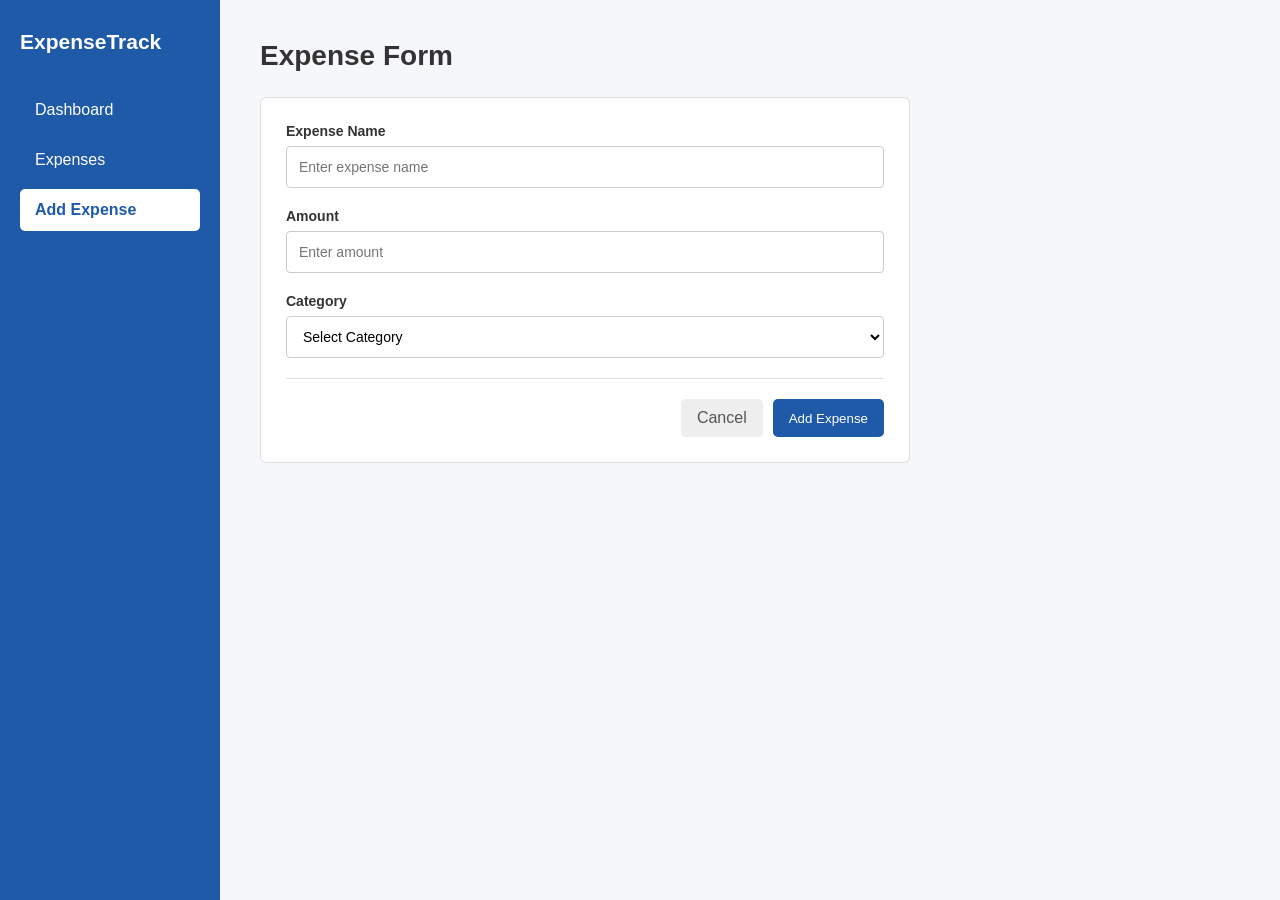
==== expense-form.html @ 1b0397d8 "Add files via upload" ====
<!DOCTYPE html>
<html lang="en">

<head>
    <meta charset="UTF-8">
    <meta name="viewport" content="width=device-width, initial-scale=1.0">
    <title>Expense Form</title>
    <link rel="stylesheet" href="style.css">
    <script src="script.js"></script>
</head>

<body>

    <div class="app">

        <aside class="sidebar">
            <h2>ExpenseTrack</h2>

            <nav>
                <a href="index.html">Dashboard</a>
                <a href="expenses.html">Expenses</a>
                <a href="expense-form.html" class="active">Add Expense</a>
            </nav>
        </aside>

        <main class="main-content">

            <div class="page-header">
                <h1>Expense Form</h1>
            </div>

            <div class="form-card">

                <form id="expense-form">

                    <div class="form-group">
                        <label for="expense-name">Expense Name</label>

                        <input
                            type="text"
                            id="expense-name"
                            placeholder="Enter expense name"
                            required
                        >
                    </div>

                    <div class="form-group">
                        <label for="expense-amount">Amount</label>

                        <input
                            type="text"
                            id="expense-amount"
                            inputmode="decimal"
                            placeholder="Enter amount"
                            required
                        >
                    </div>

                    <div class="form-group">
                        <label for="expense-category">Category</label>

                        <select id="expense-category" required>
                            <option value="">Select Category</option>
                            <option value="Food">Food</option>
                            <option value="Transport">Transport</option>
                            <option value="Other">Other</option>
                        </select>
                    </div>

                    <div class="form-actions">
                        <a href="expenses.html" class="cancel-button">
                            Cancel
                        </a>

                        <button type="submit" class="button" id="save-button">
                            Add Expense
                        </button>
                    </div>

                </form>

            </div>

        </main>

    </div>
</body>

</html>
---- style.css ----
* {
    margin: 0;
    padding: 0;
    box-sizing: border-box;
}

body {
    font-family: Arial, sans-serif;
    background-color: #f5f7fa;
    color: #333;
}

.app {
    display: flex;
    min-height: 100vh;
}

.sidebar {
    width: 220px;
    background-color: #1e5aa8;
    padding: 30px 20px;
    color: white;
}

.sidebar h2 {
    font-size: 21px;
    margin-bottom: 35px;
}

.sidebar nav {
    display: flex;
    flex-direction: column;
    gap: 8px;
}

.sidebar nav a {
    color: white;
    text-decoration: none;
    padding: 12px 15px;
    border-radius: 5px;
}

.sidebar nav a:hover {
    background-color: #3474c4;
}

.sidebar nav a.active {
    background-color: white;
    color: #1e5aa8;
    font-weight: bold;
}

.main-content {
    flex: 1;
    padding: 40px;
}

.page-header {
    margin-bottom: 25px;
}

.page-header h1 {
    font-size: 28px;
    margin-bottom: 6px;
}

.page-header p {
    color: #777;
    font-size: 14px;
}

.row-header {
    display: flex;
    justify-content: space-between;
    align-items: center;
}

.cards {
    display: grid;
    grid-template-columns: repeat(4, 1fr);
    gap: 15px;
    margin-bottom: 25px;
}

.card {
    background-color: white;
    border: 1px solid #ddd;
    border-radius: 6px;
    padding: 20px;
}

.card p {
    font-size: 14px;
    color: #777;
    margin-bottom: 10px;
}

.card h2 {
    color: #1e5aa8;
    font-size: 23px;
}

.section {
    background-color: white;
    border: 1px solid #ddd;
    border-radius: 6px;
    padding: 20px;
}

.section-header {
    display: flex;
    justify-content: space-between;
    align-items: center;
    margin-bottom: 18px;
}

.section-header h2 {
    font-size: 19px;
}

.section-header a {
    color: #1e5aa8;
    text-decoration: none;
    font-size: 14px;
}

table {
    width: 100%;
    border-collapse: collapse;
}

th,
td {
    border: 1px solid #ddd;
    padding: 12px 15px;
    text-align: left;
}

th {
    background-color: #eaf2fb;
    color: #1e5aa8;
    font-size: 14px;
}

td {
    font-size: 14px;
}

tbody tr:nth-child(even) {
    background-color: #f8f9fa;
}

tbody tr:hover {
    background-color: #f0f5fb;
}

.button {
    display: inline-block;
    background-color: #1e5aa8;
    color: white;
    text-decoration: none;
    border: none;
    padding: 10px 16px;
    border-radius: 5px;
    cursor: pointer;
}

.button:hover {
    background-color: #174982;
}

.edit-button {
    display: inline-block;
    background-color: #e5effa;
    color: #1e5aa8;
    text-decoration: none;
    border: 1px solid #b9d2ef;
    padding: 7px 12px;
    border-radius: 4px;
    margin-right: 5px;
}

.delete-button {
    background-color: #f8e5e5;
    color: #b52a2a;
    border: 1px solid #edc2c2;
    padding: 7px 12px;
    border-radius: 4px;
    cursor: pointer;
}

.total {
    display: flex;
    justify-content: flex-end;
    gap: 20px;
    margin-top: 18px;
    padding-top: 15px;
    border-top: 1px solid #ddd;
}

.total strong {
    color: #1e5aa8;
}

.form-card {
    max-width: 650px;
    background-color: white;
    border: 1px solid #ddd;
    border-radius: 6px;
    overflow: hidden;
}

.form-card form {
    padding: 25px;
}

.form-group {
    margin-bottom: 20px;
}

.form-group label {
    display: block;
    font-size: 14px;
    font-weight: bold;
    margin-bottom: 7px;
}

.form-group input,
.form-group select {
    width: 100%;
    height: 42px;
    padding: 0 12px;
    border: 1px solid #ccc;
    border-radius: 4px;
    font-size: 14px;
    background-color: white;
}

.form-group input:focus,
.form-group select:focus {
    outline: none;
    border-color: #1e5aa8;
}

.form-actions {
    display: flex;
    justify-content: flex-end;
    gap: 10px;
    padding-top: 20px;
    border-top: 1px solid #ddd;
}

.cancel-button {
    background-color: #eee;
    color: #555;
    text-decoration: none;
    padding: 10px 16px;
    border-radius: 5px;
}
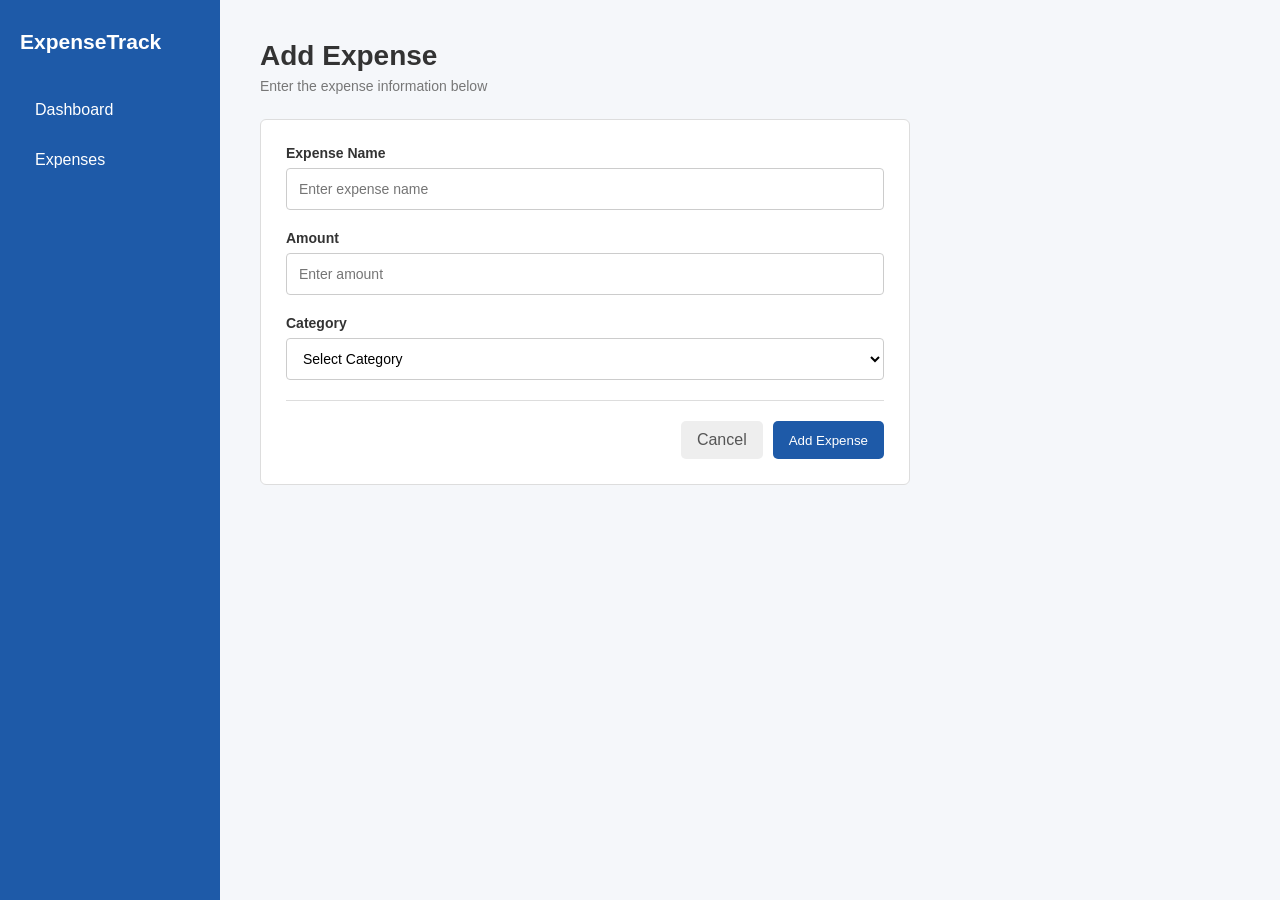
==== commit 14ad2850: "Add files via upload" ====
--- a/expense-form.html
+++ b/expense-form.html
@@ -6,7 +6,6 @@
     <meta name="viewport" content="width=device-width, initial-scale=1.0">
     <title>Expense Form</title>
     <link rel="stylesheet" href="style.css">
-    <script src="script.js"></script>
 </head>
 
 <body>
@@ -19,14 +18,14 @@
             <nav>
                 <a href="index.html">Dashboard</a>
                 <a href="expenses.html">Expenses</a>
-                <a href="expense-form.html" class="active">Add Expense</a>
             </nav>
         </aside>
 
         <main class="main-content">
 
             <div class="page-header">
-                <h1>Expense Form</h1>
+                <h1 id="form-title">Add Expense</h1>
+                <p id="form-subtitle">Enter the expense information below</p>
             </div>
 
             <div class="form-card">
@@ -34,47 +33,43 @@
                 <form id="expense-form">
 
                     <div class="form-group">
+
                         <label for="expense-name">Expense Name</label>
 
-                        <input
-                            type="text"
-                            id="expense-name"
-                            placeholder="Enter expense name"
-                            required
-                        >
+                        <input type="text" id="expense-name" name="name" placeholder="Enter expense name" required >
+
                     </div>
 
                     <div class="form-group">
-                        <label for="expense-amount">Amount</label>
 
-                        <input
-                            type="text"
-                            id="expense-amount"
-                            inputmode="decimal"
-                            placeholder="Enter amount"
-                            required
-                        >
+                        <label for="expense-amount"> Amount </label>
+
+                        <input type="number" id="expense-amount" name="amount" min="0.01" step="0.01" placeholder="Enter amount" required>
+
                     </div>
 
                     <div class="form-group">
+
                         <label for="expense-category">Category</label>
 
-                        <select id="expense-category" required>
+                        <select id="expense-category" name="category" required>
+
                             <option value="">Select Category</option>
                             <option value="Food">Food</option>
                             <option value="Transport">Transport</option>
+                            <option value="Entertainment">Entertainment</option>
                             <option value="Other">Other</option>
+
                         </select>
+
                     </div>
 
                     <div class="form-actions">
-                        <a href="expenses.html" class="cancel-button">
-                            Cancel
-                        </a>
 
-                        <button type="submit" class="button" id="save-button">
-                            Add Expense
-                        </button>
+                        <a href="expenses.html" class="cancel-button">Cancel</a>
+
+                        <button type="submit" class="button" id="save-button">Add Expense</button>
+
                     </div>
 
                 </form>
@@ -84,6 +79,9 @@
         </main>
 
     </div>
+
+    <script src="script.js"></script>
+
 </body>
 
-</html>
+</html>
